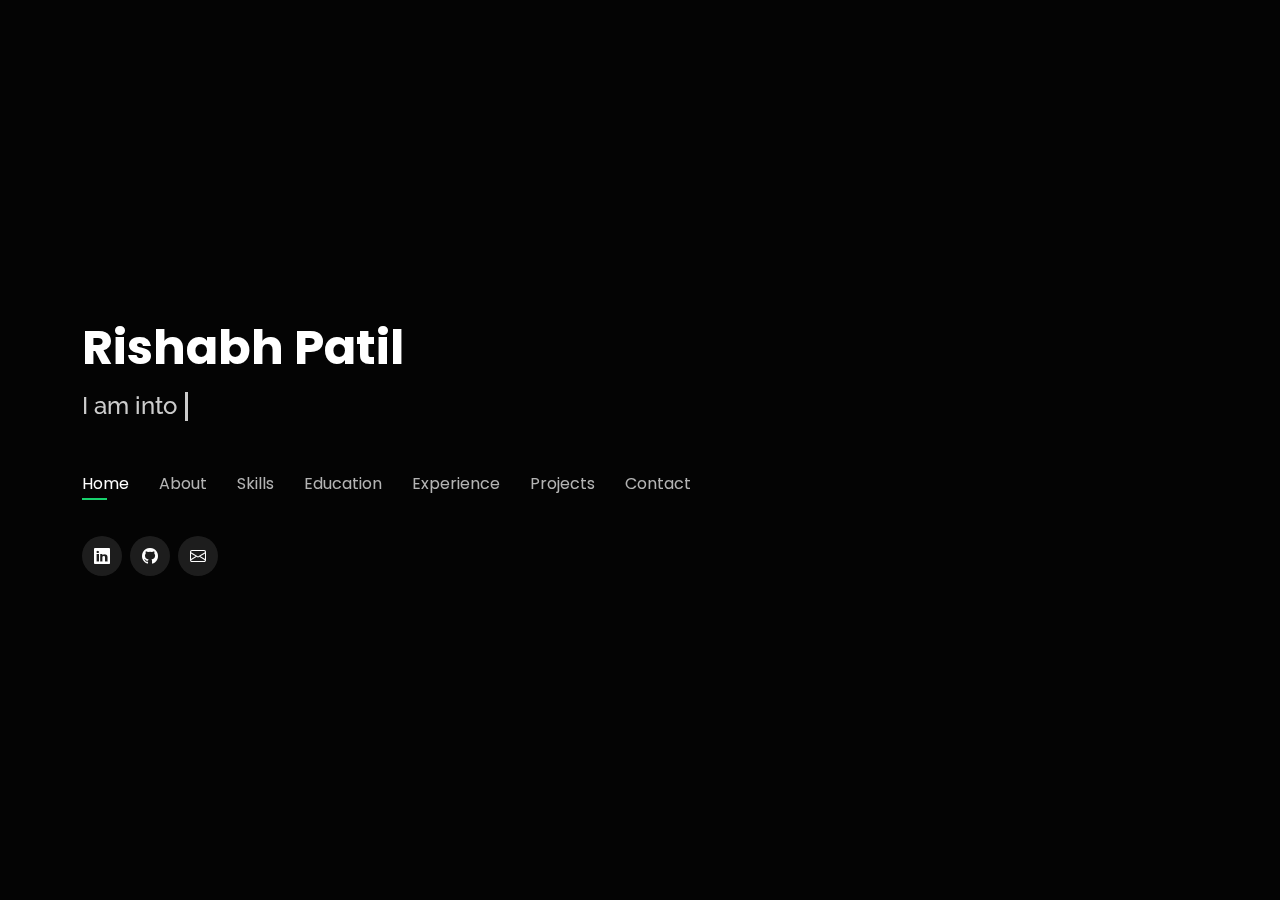
==== index.html @ 4dbd5477 "Update index.html" ====
<!DOCTYPE html>
<html lang="en">

<head>
  <meta charset="utf-8">
  <meta content="width=device-width, initial-scale=1.0" name="viewport">

  <title>Rishabh Patil</title>
  <meta content="" name="description">
  <meta content="" name="keywords">

  <!-- Favicons -->
  <!-- <link href="assets/img/favicon.png" rel="icon">
  <link href="assets/img/apple-touch-icon.png" rel="apple-touch-icon"> -->

  <!-- Google Fonts -->
  <link href="https://fonts.googleapis.com/css?family=Open+Sans:300,300i,400,400i,600,600i,700,700i|Raleway:300,300i,400,400i,500,500i,600,600i,700,700i|Poppins:300,300i,400,400i,500,500i,600,600i,700,700i" rel="stylesheet">

  <!-- Vendor CSS Files -->
  <link href="assets/vendor/bootstrap/css/bootstrap.min.css" rel="stylesheet">
  <link href="assets/vendor/bootstrap-icons/bootstrap-icons.css" rel="stylesheet">
  <link href="assets/vendor/boxicons/css/boxicons.min.css" rel="stylesheet">
  <link href="assets/vendor/glightbox/css/glightbox.min.css" rel="stylesheet">
  <link href="assets/vendor/remixicon/remixicon.css" rel="stylesheet">
  <link href="assets/vendor/swiper/swiper-bundle.min.css" rel="stylesheet">

  <!-- Template Main CSS File -->
  <link href="assets/css/style.css" rel="stylesheet">

</head>

<body>

  <!-- ======= Header ======= -->
  <header id="header">
    <div class="container">

      <h1><a href="index.html">Rishabh Patil</a></h1>
      <div class="auto_text">
        <h2>I am into <strong class="typed-text"></strong><strong class="cursor">&nbsp;</strong></p>
      </div>
      <nav id="navbar" class="navbar">
        <ul>
          <li><a class="nav-link active" href="#header">Home</a></li>
          <li><a class="nav-link" href="#about">About</a></li>
          <li><a class="nav-link" href="#services">Skills</a></li>
          <li><a class="nav-link" href="#education">Education</a></li>
          <li><a class="nav-link" href="#resume">Experience</a></li>
          <li><a class="nav-link" href="#portfolio">Projects</a></li>
          <li><a class="nav-link" href="#contact">Contact</a></li>
        </ul>
        <i class="bi bi-list mobile-nav-toggle"></i>
      </nav><!-- .navbar -->

      <div class="social-links">
        <a href="https://linkedin.com/in/rishabhpatil-" target="_blank" class="linkedin"><i class="bi bi-linkedin"></i></a>
        <a href="https://github.com/rishabhpatil02" target="_blank" class="twitter"><i class="bi bi-github"></i></a>
        <a href="mailto: rispatil@cs.stonybrook.edu" target="_blank" class="instagram"><i class="bi bi-envelope"></i></a>
      </div>

    </div>
  </header><!-- End Header -->

  <!-- ======= About Section ======= -->
  <section id="about" class="about">

    <!-- ======= About Me ======= -->
    <div class="about-me container">

      <div class="section-title">
        <h2>About</h2>
      </div>

      <div class="row">
        <div class="col-lg-4" data-aos="fade-right">
          <img src="assets/img/me.png" class="img-fluid" alt="">
        </div>
        <div class="col-lg-8 pt-4 pt-lg-0 content" data-aos="fade-left">
          <h3>Full Stack Developer &amp; ML Researcher</h3>
          <p class="fst-italic">
            I'm a full stack developer with experience around various stacks and project domains.
          </p>
          <div class="row">
            <div class="col-lg-6">
              <ul>
                <li><i class="bi bi-chevron-right"></i> <strong>Birthday:</strong> <span>2 Jan 2002</span></li>
                <li><i class="bi bi-chevron-right"></i> <strong>Email:</strong> <span>rispatil@cs.stonybrook.edu</span></li>
                <li><i class="bi bi-chevron-right"></i> <strong>City:</strong> <span>New York, USA</span></li>
              </ul>
            </div>
            <div class="col-lg-6">
              <ul>
                <li><i class="bi bi-chevron-right"></i> <strong>Age:</strong> <span>21</span></li>
                <li><i class="bi bi-chevron-right"></i> <strong>Degree:</strong> <span>Bachelor of Engineering</span></li>
                <li><i class="bi bi-chevron-right"></i><span>Currently pursing <strong>Master of Science, CS</strong> at Stony Brook University</span></li>
              </ul>
            </div>
          </div>
          <p>
            A technically sound developer and agile learner, I am driven by the excitement of building something new and utilizing my skills to solve real-world problems. As a versatile multitasker, I excel in leadership and executive positions, while remaining a flexible and valuable team member.
          </p>
        </div>
      </div>

    </div><!-- End About Me -->

    <!-- ======= Counts ======= -->
    <!-- <div class="counts container">

      <div class="row">

        <div class="col-lg-3 col-md-6">
          <div class="count-box">
            <i class="bi bi-emoji-smile"></i>
            <span data-purecounter-start="0" data-purecounter-end="232" data-purecounter-duration="1" class="purecounter"></span>
            <p>Happy Clients</p>
          </div>
        </div>

        <div class="col-lg-3 col-md-6 mt-5 mt-md-0">
          <div class="count-box">
            <i class="bi bi-journal-richtext"></i>
            <span data-purecounter-start="0" data-purecounter-end="521" data-purecounter-duration="1" class="purecounter"></span>
            <p>Projects</p>
          </div>
        </div>

        <div class="col-lg-3 col-md-6 mt-5 mt-lg-0">
          <div class="count-box">
            <i class="bi bi-headset"></i>
            <span data-purecounter-start="0" data-purecounter-end="1463" data-purecounter-duration="1" class="purecounter"></span>
            <p>Hours Of Support</p>
          </div>
        </div>

        <div class="col-lg-3 col-md-6 mt-5 mt-lg-0">
          <div class="count-box">
            <i class="bi bi-award"></i>
            <span data-purecounter-start="0" data-purecounter-end="24" data-purecounter-duration="1" class="purecounter"></span>
            <p>Awards</p>
          </div>
        </div>

      </div>

    </div> -->
    <!-- End Counts -->

    <!-- ======= Skills  ======= -->
    <!-- <div class="skills container">

      <div class="section-title">
        <h2>Skills</h2>
      </div>

      <div class="row skills-content">

        <div class="col-lg-6">

          <div class="progress">
            <span class="skill">HTML <i class="val">100%</i></span>
            <div class="progress-bar-wrap">
              <div class="progress-bar" role="progressbar" aria-valuenow="100" aria-valuemin="0" aria-valuemax="100"></div>
            </div>
          </div>

          <div class="progress">
            <span class="skill">CSS <i class="val">90%</i></span>
            <div class="progress-bar-wrap">
              <div class="progress-bar" role="progressbar" aria-valuenow="90" aria-valuemin="0" aria-valuemax="100"></div>
            </div>
          </div>

          <div class="progress">
            <span class="skill">JavaScript <i class="val">75%</i></span>
            <div class="progress-bar-wrap">
              <div class="progress-bar" role="progressbar" aria-valuenow="75" aria-valuemin="0" aria-valuemax="100"></div>
            </div>
          </div>

        </div>

        <div class="col-lg-6">

          <div class="progress">
            <span class="skill">PHP <i class="val">80%</i></span>
            <div class="progress-bar-wrap">
              <div class="progress-bar" role="progressbar" aria-valuenow="80" aria-valuemin="0" aria-valuemax="100"></div>
            </div>
          </div>

          <div class="progress">
            <span class="skill">WordPress/CMS <i class="val">90%</i></span>
            <div class="progress-bar-wrap">
              <div class="progress-bar" role="progressbar" aria-valuenow="90" aria-valuemin="0" aria-valuemax="100"></div>
            </div>
          </div>

          <div class="progress">
            <span class="skill">Photoshop <i class="val">55%</i></span>
            <div class="progress-bar-wrap">
              <div class="progress-bar" role="progressbar" aria-valuenow="55" aria-valuemin="0" aria-valuemax="100"></div>
            </div>
          </div>

        </div>

      </div>

    </div> -->
    <!-- End Skills -->



    <!-- ======= Testimonials ======= -->
    <!-- <div class="testimonials container">

      <div class="section-title">
        <h2>Testimonials</h2>
      </div>

      <div class="testimonials-slider swiper" data-aos="fade-up" data-aos-delay="100">
        <div class="swiper-wrapper">

          <div class="swiper-slide">
            <div class="testimonial-item">
              <p>
                <i class="bx bxs-quote-alt-left quote-icon-left"></i>
                Proin iaculis purus consequat sem cure digni ssim donec porttitora entum suscipit rhoncus. Accusantium quam, ultricies eget id, aliquam eget nibh et. Maecen aliquam, risus at semper.
                <i class="bx bxs-quote-alt-right quote-icon-right"></i>
              </p>
              <img src="assets/img/testimonials/testimonials-1.jpg" class="testimonial-img" alt="">
              <h3>Saul Goodman</h3>
              <h4>Ceo &amp; Founder</h4>
            </div>
          </div>

          <div class="swiper-slide">
            <div class="testimonial-item">
              <p>
                <i class="bx bxs-quote-alt-left quote-icon-left"></i>
                Export tempor illum tamen malis malis eram quae irure esse labore quem cillum quid cillum eram malis quorum velit fore eram velit sunt aliqua noster fugiat irure amet legam anim culpa.
                <i class="bx bxs-quote-alt-right quote-icon-right"></i>
              </p>
              <img src="assets/img/testimonials/testimonials-2.jpg" class="testimonial-img" alt="">
              <h3>Sara Wilsson</h3>
              <h4>Designer</h4>
            </div>
          </div>

          <div class="swiper-slide">
            <div class="testimonial-item">
              <p>
                <i class="bx bxs-quote-alt-left quote-icon-left"></i>
                Enim nisi quem export duis labore cillum quae magna enim sint quorum nulla quem veniam duis minim tempor labore quem eram duis noster aute amet eram fore quis sint minim.
                <i class="bx bxs-quote-alt-right quote-icon-right"></i>
              </p>
              <img src="assets/img/testimonials/testimonials-3.jpg" class="testimonial-img" alt="">
              <h3>Jena Karlis</h3>
              <h4>Store Owner</h4>
            </div>
          </div>

          <div class="swiper-slide">
            <div class="testimonial-item">
              <p>
                <i class="bx bxs-quote-alt-left quote-icon-left"></i>
                Fugiat enim eram quae cillum dolore dolor amet nulla culpa multos export minim fugiat minim velit minim dolor enim duis veniam ipsum anim magna sunt elit fore quem dolore labore illum veniam.
                <i class="bx bxs-quote-alt-right quote-icon-right"></i>
              </p>
              <img src="assets/img/testimonials/testimonials-4.jpg" class="testimonial-img" alt="">
              <h3>Matt Brandon</h3>
              <h4>Freelancer</h4>
            </div>
          </div>

          <div class="swiper-slide">
            <div class="testimonial-item">
              <p>
                <i class="bx bxs-quote-alt-left quote-icon-left"></i>
                Quis quorum aliqua sint quem legam fore sunt eram irure aliqua veniam tempor noster veniam enim culpa labore duis sunt culpa nulla illum cillum fugiat legam esse veniam culpa fore nisi cillum quid.
                <i class="bx bxs-quote-alt-right quote-icon-right"></i>
              </p>
              <img src="assets/img/testimonials/testimonials-5.jpg" class="testimonial-img" alt="">
              <h3>John Larson</h3>
              <h4>Entrepreneur</h4>
            </div>
          </div>

        </div>
        <div class="swiper-pagination"></div>
      </div>

      <div class="owl-carousel testimonials-carousel">

      </div>

    </div> 
    <!-- End Testimonials  -->

  </section><!-- End About Section -->

  <!-- ======= Resume Section ======= -->
  <section id="resume" class="resume">
    <div class="container">

      <div class="section-title">
        <h2>Experience</h2>
      </div>

      <div class="row">
        <div class="col">
          <div class="resume-item">
            <h4>Co-Founder & Chief Technology Officer</h4>
            <p><em>No Brainer Co., Mumbai, India</em></p>
            <h5>Feb 2021 - July 2023</h5>
            <p>No Brainer is a B2C SaaS model providing automation services which help customers purchase limited stock products online</p>
            <p>
            <ul>
              <li>Developed a browser extension using MERN stack and integrated a CNN model to help customers auto-checkout products.</li>
              <li>Worked with libraries like Puppeteer, Selenium, Scrapy, and BeautifulSoup to monitor products in a rate-limited manner.</li>
              <li>Analyzed API endpoints to develop website monitoring tools using BurpSuite and hosted the codes on cloud platforms</li>
              <li>Managed finances, public relations and talent acquisition, and strategizing marketing techniques for increasing revenue</li>
              <li>Built an international community marketplace of more than 1000 members, and currently administrating it</li>
            </ul>
            </p>
          </div>

          <div class="resume-item">
            <h4>Software Development Engineer - Intern</h4>
            <p><em>AKVI Fashion, Mumbai, India</em></p>
            <h5>July 2022</h5>
            <p>
            <ul>
              <li>Constructed a database schema using ER and EER diagrams based on requirements for managing retail sales tax data</li>
              <li>Built an admin panel website using PHP, MySQL, HTML, CSS, and JS to manage all tax tabulations of sales and purchases</li>
              <li>Added a route for visualizing data in the form of graphs and charts for financial parameters</li>
            </ul>
            </p>
            <h5>Jan 2021 - Feb 2021</h5>
            <p>
            <ul>
              <li>Devised a database schema to store sale entries of the company and implemented CRUD queries using MySQL</li>
              <li>Constructed a website using PHP that enables the company administrator to view, add, update and delete sales data</li>
              <li>Added a search feature using SQL queries, that helps the admin to search data based on parameters like date, region, etc.</li>
            </ul>
            </p>
          </div>

          <div class="resume-item">
            <h4>ML - Research Intern</h4>
            <p><em>Thadomal Shahani Engineering College, Mumbai, India</em></p>
            <h5>July 2021</h5>

            <p>
            <ul>
              <li>Performed exploratory data analysis on dataset consisting of undergraduate student profile parameters</li>
              <li>Created 3 different regression models to predict chances of securing admits from PG course offering universities in USA</li>
              <li>Assembled a novel unsupervised model using K-Means clustering and NLP for rating SOPs and LORs (text documents)</li>
              <li>Drafted a research paper for this project and presented it in IEEE-ICAST conference (accepted for IEEE Xplore publication)</li>
            </ul>
            </p>
          </div>

          <div class="resume-item">
            <h4>Automation Developer - Intern</h4>
            <p><em>The KicksMachine, Mumbai, India</em></p>
            <h5>May 2021 - July 2021</h5>

            <p>
            <ul>
              <li>Programmed a website monitoring script using libraries such as Puppeteer, Selenium, and Requests in Python and JS</li>
              <li>Deployed these scripts on VPS servers and maintained them throughout the 3 months with the help of periodic reports</li>
              <li>Developed a system using python and JS to send product restock notifications on Discord platform through API calls</li>
            </ul>
            </p>
          </div>

          <div class="resume-item">
            <h4>Software Development Engineer - Intern</h4>
            <p><em>Mumbai Fashion Academy, Mumbai, India |</em></p>
            <h5>July 2020</h5>

            <p>
            <ul>
              <li>Fabricated a database schema using ER diagrams and MySQL queries, and stored different course details in this database</li>
              <li>Designed a website with WordPress and integrated PHP with Bold Grid plugin to connect MySQL database with WordPress</li>
            </ul>
            </p>
          </div>

          <div class="resume-item">
            <h4>Backend Software Engineer Intern</h4>
            <p><em>Navlakhi Pvt. Ltd., Mumbai, India</em></p>
            <h5>June 2020</h5>

            <p>
            <ul>
              <li>Established and implemented a database schema as per requirements for managing enrolled student details</li>
              <li>Formed a website to perform CRUD operations on students’ payment details, using PHP, JS, HTML, and CSS</li>
              <li>Programmed a system to split a particular student’s fees into installments and assign payment deadlines for each</li>
              <li>Implemented a search feature by querying to the database, based on categories such as student identity and due dates</li>
            </ul>
            </p>
          </div>

          <div class="resume-item">
            <h4>Full Stack Developer Intern Intern</h4>
            <p><em>Sangam Groceries, Mumbai, India</em></p>
            <h5>Dec 2019 - Jan 2020</h5>

            <p>
            <ul>
              <li>Created a database schema for an e-commerce application of online grocery shopping</li>
              <l1>Built an e-commerce website using PHP, HTML, CSS and JS connected to a MySQL database for consumer end purchasing</li>
              <l1>Included an admin panel for managing inventory and orders, and generating invoice for orders</li>
            </ul>
            </p>
          </div>

        </div>
      </div>

    </div>
  </section><!-- End Resume Section -->

  <!-- ======= Education Section ======= -->
  <section id="education" class="resume">
    <div class="container">

      <div class="section-title">
        <h2>Education</h2>
      </div>

      <div class="row">
        <div class="col">
          <div class="resume-item">
            <h4>Master of Science, Computer Science</h4>
            <p><em>Stony Brook University, NY, USA</em></p>
            <h5>Aug 2023 - May 2025</h5>
            <br><br><br>
          </div>

          <div class="resume-item">
            <h4>Bachelor of engineering, Information Technology</h4>
            <p><em>Thadomal Shahani Engineering College, Mumbai, India</em></p>
            <h5>Aug 2019 - May 2023</h5><br>
            <h5>9.34/10.0 CGPA (Distinction)</h5>
            <br><br><br>
          </div>

          <div class="resume-item">
            <h4>Junior College, Science</h4>
            <p><em>Kishincand Chellaram College, Mumbai, India</em></p>
            <h5>Aug 2017 - March 2019</h5><br>
            <h5>80% (Distinction)</h5>
            <br><br><br>
          </div>

          <div class="resume-item">
            <h4>School</h4>
            <p><em>Holy Name High School, Mumbai, India</em></p>
            <h5>June 2007 - March 2019</h5><br>
            <h5>91% (Topper)</h5>
            <br><br><br>
          </div>

        </div>
      </div>

    </div>
  </section><!-- End Resume Section -->

  <!-- ======= Services Section ======= -->
  <section id="services" class="about">
    <!-- ======= Interests ======= -->
    <div class="interests container">

      <div class="section-title">
        <h2>Skills</h2>
      </div>

      <div class="section-title">
        <h5>Programming languages</h5>
      </div>

      <div style="display:flex;align-items: center;flex-wrap: wrap;">
      
        <img style="width:40px;height:40px;margin-right:30px;margin-top:20px" src="assets/img/skills/javascript.png" width="100%" alt="">
        <img style="width:40px;height:40px;margin-right:30px;margin-top:20px" src="assets/img/skills/python.png" width="100%" alt="">
        <img style="width:40px;height:40px;margin-right:30px;margin-top:20px" src="assets/img/skills/java.png" width="100%" alt="">
        <img style="width:40px;height:40px;margin-right:30px;margin-top:20px" src="assets/img/skills/cpp.png" width="100%" alt="">
        <img style="width:40px;height:40px;margin-right:30px;margin-top:20px" src="assets/img/skills/c.png" width="100%" alt="">
        <img style="width:50px;margin-top:20px" src="assets/img/skills/php.png" width="100%" alt="">


      </div>

<br/>
<br/>

        <div class="section-title">
          <h5>Frameworks, libraries & tools</h5>
        </div>
  
        <div class="row">
          <div class="col-lg-3 col-md-4 mt-4 mt-md-0">
            <div class="icon-box">
              <div style="width:20%;height:100%">
                <img src="assets/img/skills/react.png"  width="70%" height="70%" alt="">
              </div>
              <h3>React</h3>
            </div>
          </div>
          <div class="col-lg-3 col-md-4 mt-4 mt-md-0">
            <div class="icon-box">
              <div style="width:20%;height:100%">
                <img src="assets/img/skills/nodejs.png"  width="70%" height="70%" alt="">
              </div>
              <h3>Node</h3>
            </div>
          </div>
          <div class="col-lg-3 col-md-4 mt-4 mt-md-0">
            <div class="icon-box">
              <div style="width:20%;height:100%">
                <img src="assets/img/skills/flutter.png"  width="70%" height="70%" alt="">
              </div>
              <h3>Flutter</h3>
            </div>
          </div>
          <div class="col-lg-3 col-md-4 mt-4 mt-lg-0">
            <div class="icon-box">
              <div style="width:20%;height:100%">
                <img src="assets/img/skills/electron.png"  width="70%" height="70%" alt="">
              </div>
              <h3>Electron</h3>
            </div>
          </div>
          <div class="col-lg-3 col-md-4 mt-4">
            <div class="icon-box">
              <div style="width:20%;height:100%">
                <img src="assets/img/skills/mysql.png"  width="70%" height="70%" alt="">
              </div>
              <h3>MySql</h3>
            </div>
          </div>
          <div class="col-lg-3 col-md-4 mt-4">
            <div class="icon-box">
              <div style="width:20%;height:100%">
                <img style="border-radius: 50%;" src="assets/img/skills/mongodb.png"  width="70%" height="70%" alt="">
              </div>
              <h3>MongoDB</h3>
            </div>
          </div>
          <div class="col-lg-3 col-md-4 mt-4">
            <div class="icon-box">
              <div style="width:20%;height:100%">
                <img src="assets/img/skills/tensorflow.png"  width="70%" height="70%" alt="">
              </div>
              <h3>TensorFlow</h3>
            </div>
          </div>
          <div class="col-lg-3 col-md-4 mt-4">
            <div class="icon-box">
              <div style="width:20%;height:100%">
                <img  style="border-radius: 50%;" src="assets/img/skills/scikit.png"  width="70%" height="70%" alt="">
              </div>
              <h3>Scikit-learn</h3>
            </div>
          </div>
          <div class="col-lg-3 col-md-4 mt-4">
            <div class="icon-box">
              <div style="width:20%;height:100%">
                <img style="border-radius: 50%;" src="assets/img/skills/aws.png"  width="70%" height="70%" alt="">
              </div>
              <h3>AWS</h3>
            </div>
          </div>
          <div class="col-lg-3 col-md-4 mt-4">
            <div class="icon-box">
              <div style="width:20%;height:100%">
                <img src="assets/img/skills/selenium.png"  width="70%" height="70%" alt="">
              </div>
              <h3>Selenium</h3>
            </div>
          </div>
          <div class="col-lg-3 col-md-4 mt-4">
            <div class="icon-box">
              <div style="width:20%;height:100%">
                <img src="assets/img/skills/tailwind.png"  width="70%" height="70%" alt="">
              </div>
              <h3>Tailwind CSS</h3>
            </div>
          </div>
          <div class="col-lg-3 col-md-4 mt-4">
            <div class="icon-box">
              <div style="width:20%;height:100%">
                <img src="assets/img/skills/materialui.png"  width="70%" height="70%" alt="">
              </div>
              <h3>Material UI</h3>
            </div>
          </div>

    </div><!-- End Interests -->
  </section><!-- End Services Section -->

  <!-- ======= Portfolio Section ======= -->
  <section id="portfolio" class="portfolio">
    <div class="container">

      <div class="section-title">
        <h2>Projects</h2>
      </div>

      <div class="row">
        <div class="col-lg-12 d-flex justify-content-center">
          <ul id="portfolio-flters">
            <li data-filter="*" class="filter-active">All</li>
            <li data-filter=".filter-apps">Apps</li>
            <li data-filter=".filter-research">Research</li>
          </ul>
        </div>
      </div>
<!-- chain symbol -->
      <!-- <a href="portfolio-details.html" data-gallery="portfolioDetailsGallery" data-glightbox="type: external" class="portfolio-details-lightbox" title="Portfolio Details"><i class="bx bx-link"></i></a> -->


      <div class="row portfolio-container">

        <div class="col-lg-4 col-md-6 portfolio-item filter-apps">
          <a href="project_pages/sahara_website.html" data-gallery="portfolioDetailsGallery" data-glightbox="type: external" class="portfolio-details-lightbox" title="View more">
          <div class="portfolio-wrap">
            <img src="assets/img/projects/sahara_website/1.png" class="img-fluid" alt="">
            <div class="portfolio-info">
              <h4>Social media website for NGOs, donors & donees</h4>
              <div class="portfolio-links">
              </div>
            </div>
          </div>
          </a>
        </div>

        <div class="col-lg-4 col-md-6 portfolio-item filter-apps">
          <a href="project_pages/edtech_website.html" data-gallery="portfolioDetailsGallery" data-glightbox="type: external" class="portfolio-details-lightbox" title="View more">
          <div class="portfolio-wrap">
            <img src="assets/img/projects/edtech_website/5.png" class="img-fluid" alt="">
            <div class="portfolio-info">
              <h4>Edtech video streaming platform with live code editor</h4>
              <div class="portfolio-links">
              </div>
            </div>
          </div>
          </a>
        </div>

        <div class="col-lg-4 col-md-6 portfolio-item filter-apps filter-research">
          <a href="project_pages/deep_stego.html" data-gallery="portfolioDetailsGallery" data-glightbox="type: external" class="portfolio-details-lightbox" title="View more">
          <div class="portfolio-wrap">
            <img src="assets/img/projects/deep_stego/1.png" class="img-fluid" alt="">
            <div class="portfolio-info">
              <h4>Media steganography using CNN with blockchain enabled secure file transfer</h4>
              <div class="portfolio-links">
              </div>
            </div>
          </div>
          </a>
        </div>

        <div class="col-lg-4 col-md-6 portfolio-item filter-apps">
          <a href="project_pages/missing_alert.html" data-gallery="portfolioDetailsGallery" data-glightbox="type: external" class="portfolio-details-lightbox" title="View more">
          <div class="portfolio-wrap">
            <img src="assets/img/projects/missing_alert/4.png" class="img-fluid" alt="">
            <div class="portfolio-info">
              <h4>Missing alert notification system</h4>
              <div class="portfolio-links">
              </div>
            </div>
          </div>
          </a>
        </div>

        <div class="col-lg-4 col-md-6 portfolio-item filter-research">
          <a href="project_pages/art_gen.html" data-gallery="portfolioDetailsGallery" data-glightbox="type: external" class="portfolio-details-lightbox" title="View more">
          <div class="portfolio-wrap">
            <img src="assets/img/projects/art_gen/1.png" class="img-fluid" alt="">
            <div class="portfolio-info">
              <h4>Art generation using speech emotions</h4>
              <div class="portfolio-links">
              </div>
            </div>
          </div>
          </a>
        </div>

        <div class="col-lg-4 col-md-6 portfolio-item filter-research">
          <a href="project_pages/segmentation.html" data-gallery="portfolioDetailsGallery" data-glightbox="type: external" class="portfolio-details-lightbox" title="View more">
          <div class="portfolio-wrap">
            <img src="assets/img/projects/segmentation/cover.png" class="img-fluid" alt="">
            <div class="portfolio-info">
              <h4>Comparative Analysis of Pre-trained Models Across Diverse Data Modalities</h4>
              <div class="portfolio-links">
              </div>
            </div>
          </div>
          </a>
        </div>

        <div class="col-lg-4 col-md-6 portfolio-item filter-research">
          <a href="project_pages/admission_prediction.html" data-gallery="portfolioDetailsGallery" data-glightbox="type: external" class="portfolio-details-lightbox" title="View more">
          <div class="portfolio-wrap">
            <img src="assets/img/projects/admission_prediction/1.png" class="img-fluid" alt="">
            <div class="portfolio-info">
              <h4>Post graduate college prediction with SOP and LOR analyser</h4>
              <div class="portfolio-links">
              </div>
            </div>
          </div>
          </a>
        </div>

        <div class="col-lg-4 col-md-6 portfolio-item filter-research">
          <a href="project_pages/covid_precautions.html" data-gallery="portfolioDetailsGallery" data-glightbox="type: external" class="portfolio-details-lightbox" title="View more">
          <div class="portfolio-wrap">
            <img src="assets/img/projects/covid_precautions/1.png" class="img-fluid" alt="">
            <div class="portfolio-info">
              <h4>COVID precaution system</h4>
              <div class="portfolio-links">
              </div>
            </div>
          </div>
          </a>
        </div>

      </div>

    </div>
  </section><!-- End Portfolio Section -->

  <!-- ======= Contact Section ======= -->
  <section id="contact" class="contact">
    <div class="container">

      <div class="section-title">
        <h2>Contact</h2>
        <p>Contact Me</p>
      </div>

      <div class="row mt-2">

        <div class="col-md-6 d-flex align-items-stretch">
          <div class="info-box">
            <i class="bx bx-map"></i>
            <h3>My Address</h3>
            <p>700 Health Sciences Drive, Stony Brook, NY 11790, USA</p>
          </div>
        </div>

        <div class="col-md-6 mt-4 mt-md-0 d-flex align-items-stretch">
          <div class="info-box">
            <i class="bx bx-share-alt"></i>
            <h3>Social Profiles</h3>
            <div class="social-links">
              <a href="https://linkedin.com/in/rishabhpatil-" class="linkedin"><i class="bi bi-linkedin"></i></a>
              <a href="https://github.com/RishabhPatil02" class="twitter"><i class="bi bi-github"></i></a>
            </div>
          </div>
        </div>

        <div class="col-md-6 mt-4 d-flex align-items-stretch">
          <div class="info-box">
            <i class="bx bx-envelope"></i>
            <h3>Email Me</h3>
            <p>rispatil@cs.stonybrook.edu</p>
          </div>
        </div>
        <div class="col-md-6 mt-4 d-flex align-items-stretch">
          <div class="info-box">
            <i class="bx bx-phone-call"></i>
            <h3>Call Me</h3>
            <p>+1 934-263-2914</p>
          </div>
        </div>
      </div>

    </div>
  </section><!-- End Contact Section -->


  <!-- Vendor JS Files -->
  <script src="assets/vendor/purecounter/purecounter_vanilla.js"></script>
  <script src="assets/vendor/bootstrap/js/bootstrap.bundle.min.js"></script>
  <script src="assets/vendor/glightbox/js/glightbox.min.js"></script>
  <script src="assets/vendor/isotope-layout/isotope.pkgd.min.js"></script>
  <script src="assets/vendor/swiper/swiper-bundle.min.js"></script>
  <script src="assets/vendor/waypoints/noframework.waypoints.js"></script>
  <script src="assets/vendor/php-email-form/validate.js"></script>

  <!-- Template Main JS File -->
  <script src="assets/js/main.js"></script>

</body>

</html>
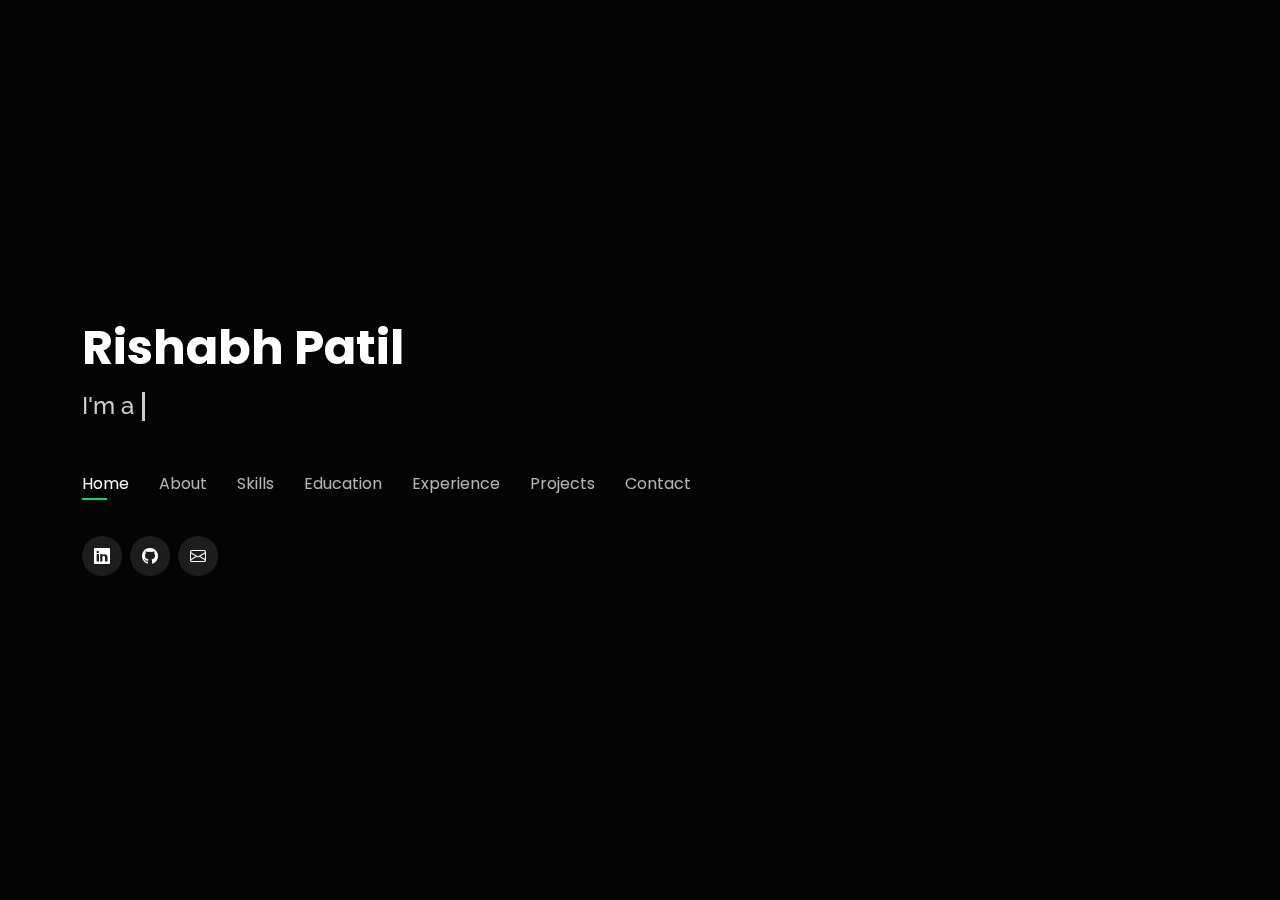
==== commit 1ab0e602: "text update" ====
--- a/index.html
+++ b/index.html
@@ -37,7 +37,7 @@
 
       <h1><a href="index.html">Rishabh Patil</a></h1>
       <div class="auto_text">
-        <h2>I am into <strong class="typed-text"></strong><strong class="cursor">&nbsp;</strong></p>
+        <h2>I'm a <strong class="typed-text"></strong><strong class="cursor">&nbsp;</strong></p>
       </div>
       <nav id="navbar" class="navbar">
         <ul>
@@ -328,7 +328,7 @@
 
           <div class="resume-item">
             <h4>Software Development Engineer - Intern</h4>
-            <p><em>AKVI Fashion, Mumbai, India</em></p>
+            <p><em>AKVI, Mumbai, India</em></p>
             <h5>July 2022</h5>
             <p>
             <ul>
@@ -390,7 +390,7 @@
           </div>
 
           <div class="resume-item">
-            <h4>Backend Software Engineer Intern</h4>
+            <h4>Software Development Engineer - Intern</h4>
             <p><em>Navlakhi Pvt. Ltd., Mumbai, India</em></p>
             <h5>June 2020</h5>
 
@@ -405,15 +405,15 @@
           </div>
 
           <div class="resume-item">
-            <h4>Full Stack Developer Intern Intern</h4>
-            <p><em>Sangam Groceries, Mumbai, India</em></p>
+            <h4>Software Development Engineer - Intern</h4>
+            <p><em>K K Hospitality Consultants, Mumbai, India</em></p>
             <h5>Dec 2019 - Jan 2020</h5>
 
             <p>
             <ul>
               <li>Created a database schema for an e-commerce application of online grocery shopping</li>
-              <l1>Built an e-commerce website using PHP, HTML, CSS and JS connected to a MySQL database for consumer end purchasing</li>
-              <l1>Included an admin panel for managing inventory and orders, and generating invoice for orders</li>
+              <li>Built an e-commerce website using PHP, HTML, CSS and JS connected to a MySQL database for consumer end purchasing</li>
+              <li>Included an admin panel for managing inventory and orders, and generating invoice for orders</li>
             </ul>
             </p>
           </div>
@@ -481,7 +481,7 @@
       </div>
 
       <div class="section-title">
-        <h5>Programming languages</h5>
+        <h5>Languages</h5>
       </div>
 
       <div style="display:flex;align-items: center;flex-wrap: wrap;">
@@ -693,19 +693,6 @@
         </div>
 
         <div class="col-lg-4 col-md-6 portfolio-item filter-research">
-          <a href="project_pages/segmentation.html" data-gallery="portfolioDetailsGallery" data-glightbox="type: external" class="portfolio-details-lightbox" title="View more">
-          <div class="portfolio-wrap">
-            <img src="assets/img/projects/segmentation/cover.png" class="img-fluid" alt="">
-            <div class="portfolio-info">
-              <h4>Comparative Analysis of Pre-trained Models Across Diverse Data Modalities</h4>
-              <div class="portfolio-links">
-              </div>
-            </div>
-          </div>
-          </a>
-        </div>
-
-        <div class="col-lg-4 col-md-6 portfolio-item filter-research">
           <a href="project_pages/admission_prediction.html" data-gallery="portfolioDetailsGallery" data-glightbox="type: external" class="portfolio-details-lightbox" title="View more">
           <div class="portfolio-wrap">
             <img src="assets/img/projects/admission_prediction/1.png" class="img-fluid" alt="">
@@ -777,7 +764,7 @@
           <div class="info-box">
             <i class="bx bx-phone-call"></i>
             <h3>Call Me</h3>
-            <p>+1 934-263-2914</p>
+            <p>+91 8108997157</p>
           </div>
         </div>
       </div>
@@ -800,4 +787,4 @@
 
 </body>
 
-</html>
+</html>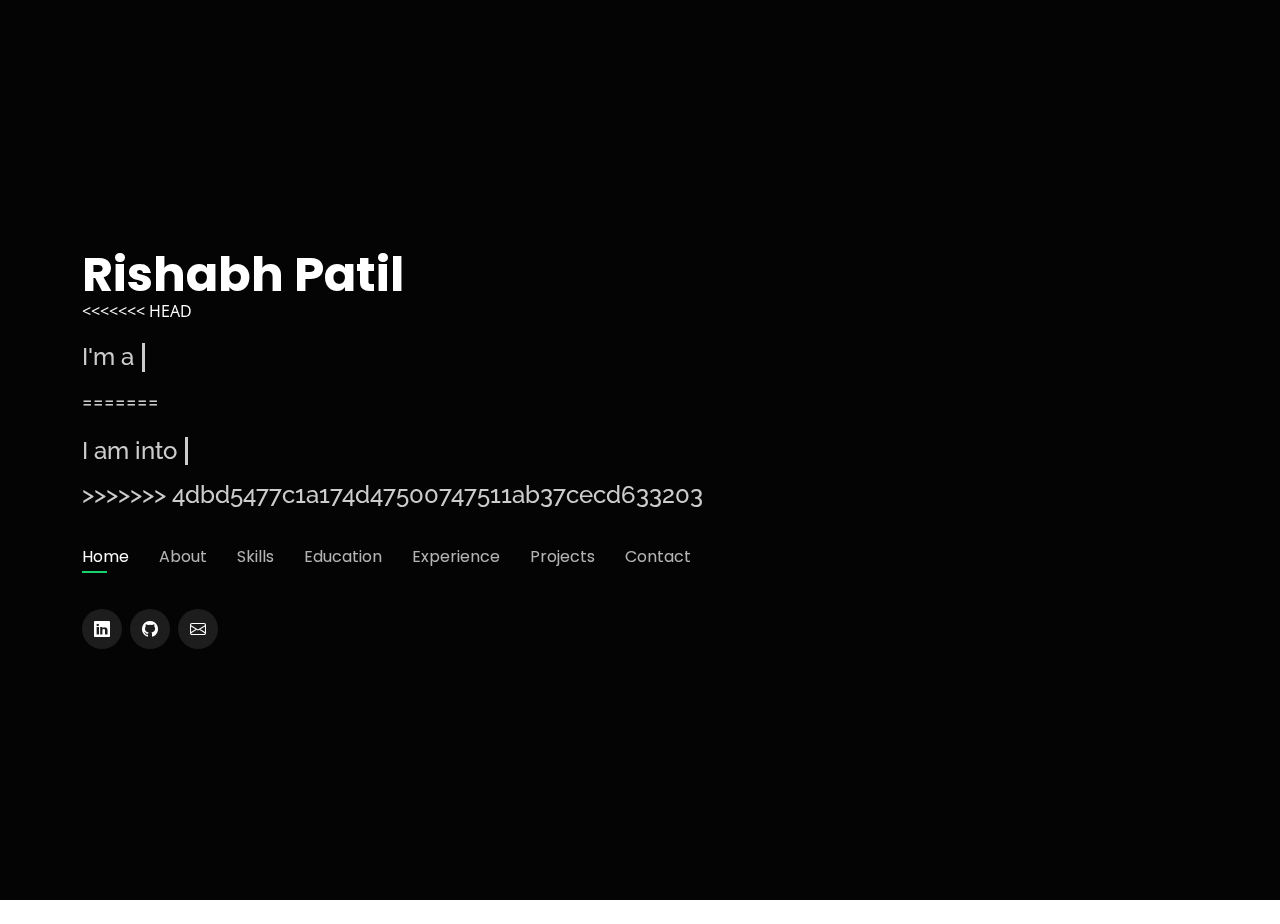
==== commit 48d3100a: "newly pulled" ====
--- a/index.html
+++ b/index.html
@@ -37,7 +37,11 @@
 
       <h1><a href="index.html">Rishabh Patil</a></h1>
       <div class="auto_text">
+<<<<<<< HEAD
         <h2>I'm a <strong class="typed-text"></strong><strong class="cursor">&nbsp;</strong></p>
+=======
+        <h2>I am into <strong class="typed-text"></strong><strong class="cursor">&nbsp;</strong></p>
+>>>>>>> 4dbd5477c1a174d47500747511ab37cecd633203
       </div>
       <nav id="navbar" class="navbar">
         <ul>
@@ -328,7 +332,11 @@
 
           <div class="resume-item">
             <h4>Software Development Engineer - Intern</h4>
+<<<<<<< HEAD
             <p><em>AKVI, Mumbai, India</em></p>
+=======
+            <p><em>AKVI Fashion, Mumbai, India</em></p>
+>>>>>>> 4dbd5477c1a174d47500747511ab37cecd633203
             <h5>July 2022</h5>
             <p>
             <ul>
@@ -390,7 +398,11 @@
           </div>
 
           <div class="resume-item">
+<<<<<<< HEAD
             <h4>Software Development Engineer - Intern</h4>
+=======
+            <h4>Backend Software Engineer Intern</h4>
+>>>>>>> 4dbd5477c1a174d47500747511ab37cecd633203
             <p><em>Navlakhi Pvt. Ltd., Mumbai, India</em></p>
             <h5>June 2020</h5>
 
@@ -405,15 +417,25 @@
           </div>
 
           <div class="resume-item">
+<<<<<<< HEAD
             <h4>Software Development Engineer - Intern</h4>
             <p><em>K K Hospitality Consultants, Mumbai, India</em></p>
+=======
+            <h4>Full Stack Developer Intern Intern</h4>
+            <p><em>Sangam Groceries, Mumbai, India</em></p>
+>>>>>>> 4dbd5477c1a174d47500747511ab37cecd633203
             <h5>Dec 2019 - Jan 2020</h5>
 
             <p>
             <ul>
               <li>Created a database schema for an e-commerce application of online grocery shopping</li>
+<<<<<<< HEAD
               <li>Built an e-commerce website using PHP, HTML, CSS and JS connected to a MySQL database for consumer end purchasing</li>
               <li>Included an admin panel for managing inventory and orders, and generating invoice for orders</li>
+=======
+              <l1>Built an e-commerce website using PHP, HTML, CSS and JS connected to a MySQL database for consumer end purchasing</li>
+              <l1>Included an admin panel for managing inventory and orders, and generating invoice for orders</li>
+>>>>>>> 4dbd5477c1a174d47500747511ab37cecd633203
             </ul>
             </p>
           </div>
@@ -481,7 +503,11 @@
       </div>
 
       <div class="section-title">
+<<<<<<< HEAD
         <h5>Languages</h5>
+=======
+        <h5>Programming languages</h5>
+>>>>>>> 4dbd5477c1a174d47500747511ab37cecd633203
       </div>
 
       <div style="display:flex;align-items: center;flex-wrap: wrap;">
@@ -693,6 +719,22 @@
         </div>
 
         <div class="col-lg-4 col-md-6 portfolio-item filter-research">
+<<<<<<< HEAD
+=======
+          <a href="project_pages/segmentation.html" data-gallery="portfolioDetailsGallery" data-glightbox="type: external" class="portfolio-details-lightbox" title="View more">
+          <div class="portfolio-wrap">
+            <img src="assets/img/projects/segmentation/cover.png" class="img-fluid" alt="">
+            <div class="portfolio-info">
+              <h4>Comparative Analysis of Pre-trained Models Across Diverse Data Modalities</h4>
+              <div class="portfolio-links">
+              </div>
+            </div>
+          </div>
+          </a>
+        </div>
+
+        <div class="col-lg-4 col-md-6 portfolio-item filter-research">
+>>>>>>> 4dbd5477c1a174d47500747511ab37cecd633203
           <a href="project_pages/admission_prediction.html" data-gallery="portfolioDetailsGallery" data-glightbox="type: external" class="portfolio-details-lightbox" title="View more">
           <div class="portfolio-wrap">
             <img src="assets/img/projects/admission_prediction/1.png" class="img-fluid" alt="">
@@ -764,7 +806,11 @@
           <div class="info-box">
             <i class="bx bx-phone-call"></i>
             <h3>Call Me</h3>
+<<<<<<< HEAD
             <p>+91 8108997157</p>
+=======
+            <p>+1 934-263-2914</p>
+>>>>>>> 4dbd5477c1a174d47500747511ab37cecd633203
           </div>
         </div>
       </div>
@@ -787,4 +833,8 @@
 
 </body>
 
-</html>+<<<<<<< HEAD
+</html>
+=======
+</html>
+>>>>>>> 4dbd5477c1a174d47500747511ab37cecd633203
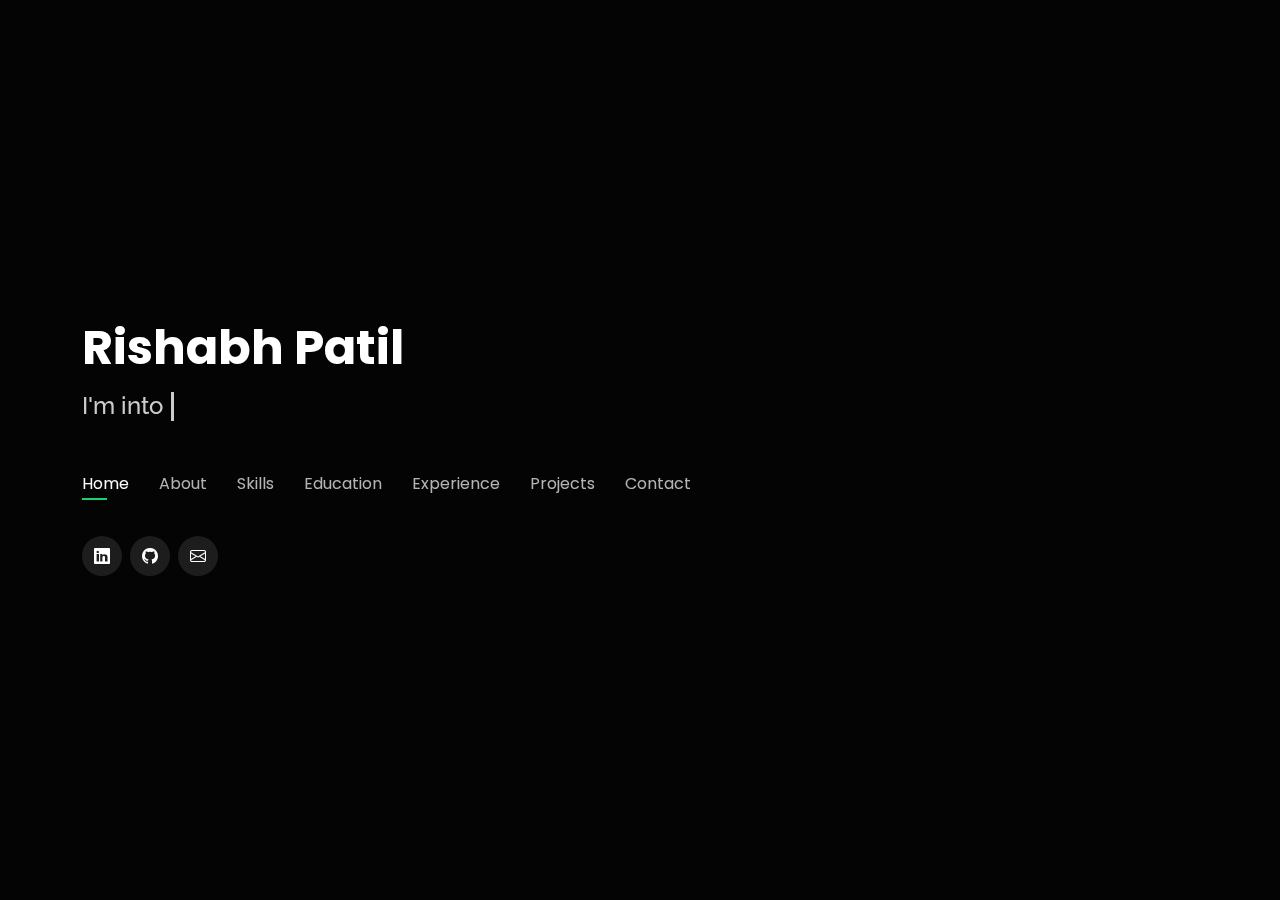
==== commit 42ae35ff: "back to old commit" ====
--- a/index.html
+++ b/index.html
@@ -37,11 +37,7 @@
 
       <h1><a href="index.html">Rishabh Patil</a></h1>
       <div class="auto_text">
-<<<<<<< HEAD
-        <h2>I'm a <strong class="typed-text"></strong><strong class="cursor">&nbsp;</strong></p>
-=======
-        <h2>I am into <strong class="typed-text"></strong><strong class="cursor">&nbsp;</strong></p>
->>>>>>> 4dbd5477c1a174d47500747511ab37cecd633203
+        <h2>I'm into <strong class="typed-text"></strong><strong class="cursor">&nbsp;</strong></p>
       </div>
       <nav id="navbar" class="navbar">
         <ul>
@@ -332,11 +328,7 @@
 
           <div class="resume-item">
             <h4>Software Development Engineer - Intern</h4>
-<<<<<<< HEAD
             <p><em>AKVI, Mumbai, India</em></p>
-=======
-            <p><em>AKVI Fashion, Mumbai, India</em></p>
->>>>>>> 4dbd5477c1a174d47500747511ab37cecd633203
             <h5>July 2022</h5>
             <p>
             <ul>
@@ -398,11 +390,7 @@
           </div>
 
           <div class="resume-item">
-<<<<<<< HEAD
             <h4>Software Development Engineer - Intern</h4>
-=======
-            <h4>Backend Software Engineer Intern</h4>
->>>>>>> 4dbd5477c1a174d47500747511ab37cecd633203
             <p><em>Navlakhi Pvt. Ltd., Mumbai, India</em></p>
             <h5>June 2020</h5>
 
@@ -417,25 +405,15 @@
           </div>
 
           <div class="resume-item">
-<<<<<<< HEAD
             <h4>Software Development Engineer - Intern</h4>
             <p><em>K K Hospitality Consultants, Mumbai, India</em></p>
-=======
-            <h4>Full Stack Developer Intern Intern</h4>
-            <p><em>Sangam Groceries, Mumbai, India</em></p>
->>>>>>> 4dbd5477c1a174d47500747511ab37cecd633203
             <h5>Dec 2019 - Jan 2020</h5>
 
             <p>
             <ul>
               <li>Created a database schema for an e-commerce application of online grocery shopping</li>
-<<<<<<< HEAD
               <li>Built an e-commerce website using PHP, HTML, CSS and JS connected to a MySQL database for consumer end purchasing</li>
               <li>Included an admin panel for managing inventory and orders, and generating invoice for orders</li>
-=======
-              <l1>Built an e-commerce website using PHP, HTML, CSS and JS connected to a MySQL database for consumer end purchasing</li>
-              <l1>Included an admin panel for managing inventory and orders, and generating invoice for orders</li>
->>>>>>> 4dbd5477c1a174d47500747511ab37cecd633203
             </ul>
             </p>
           </div>
@@ -503,11 +481,7 @@
       </div>
 
       <div class="section-title">
-<<<<<<< HEAD
         <h5>Languages</h5>
-=======
-        <h5>Programming languages</h5>
->>>>>>> 4dbd5477c1a174d47500747511ab37cecd633203
       </div>
 
       <div style="display:flex;align-items: center;flex-wrap: wrap;">
@@ -719,22 +693,6 @@
         </div>
 
         <div class="col-lg-4 col-md-6 portfolio-item filter-research">
-<<<<<<< HEAD
-=======
-          <a href="project_pages/segmentation.html" data-gallery="portfolioDetailsGallery" data-glightbox="type: external" class="portfolio-details-lightbox" title="View more">
-          <div class="portfolio-wrap">
-            <img src="assets/img/projects/segmentation/cover.png" class="img-fluid" alt="">
-            <div class="portfolio-info">
-              <h4>Comparative Analysis of Pre-trained Models Across Diverse Data Modalities</h4>
-              <div class="portfolio-links">
-              </div>
-            </div>
-          </div>
-          </a>
-        </div>
-
-        <div class="col-lg-4 col-md-6 portfolio-item filter-research">
->>>>>>> 4dbd5477c1a174d47500747511ab37cecd633203
           <a href="project_pages/admission_prediction.html" data-gallery="portfolioDetailsGallery" data-glightbox="type: external" class="portfolio-details-lightbox" title="View more">
           <div class="portfolio-wrap">
             <img src="assets/img/projects/admission_prediction/1.png" class="img-fluid" alt="">
@@ -806,11 +764,7 @@
           <div class="info-box">
             <i class="bx bx-phone-call"></i>
             <h3>Call Me</h3>
-<<<<<<< HEAD
             <p>+91 8108997157</p>
-=======
-            <p>+1 934-263-2914</p>
->>>>>>> 4dbd5477c1a174d47500747511ab37cecd633203
           </div>
         </div>
       </div>
@@ -833,8 +787,4 @@
 
 </body>
 
-<<<<<<< HEAD
-</html>
-=======
-</html>
->>>>>>> 4dbd5477c1a174d47500747511ab37cecd633203
+</html>